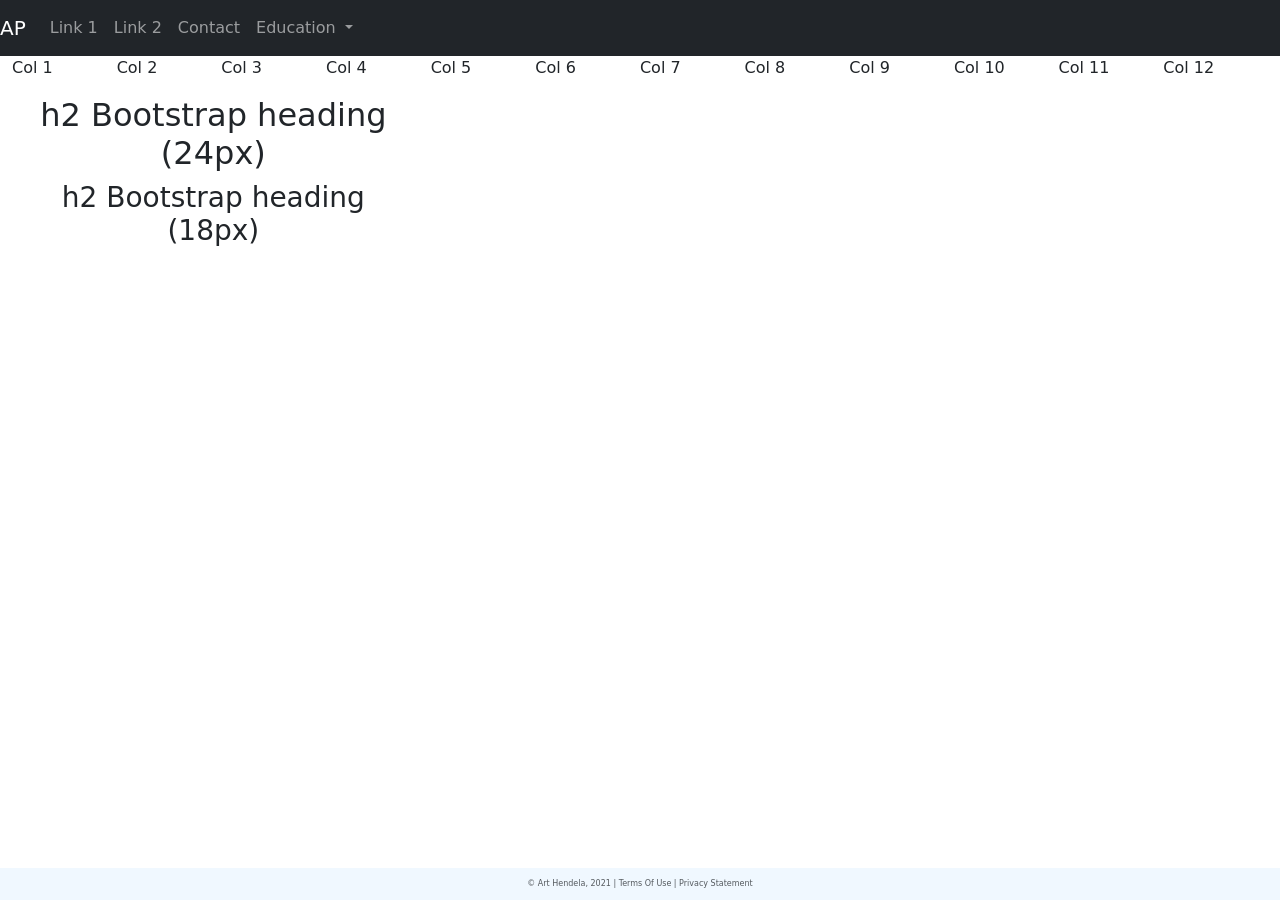
==== index.html @ bb59c8c0 "bootstrap initialized" ====
<!DOCTYPE html>
<html lang="en">
<head>
    <meta charset="UTF-8">
    <title>My First Bootstrap Page</title>
    <!-- CSS only -->
    <link href="https://cdn.jsdelivr.net/npm/bootstrap@5.0.2/dist/css/bootstrap.min.css"
          rel="stylesheet"
          integrity="sha384-EVSTQN3/azprG1Anm3QDgpJLIm9Nao0Yz1ztcQTwFspd3yD65VohhpuuCOmLASjC"
          crossorigin="anonymous">
    <link href="css/main.css" rel="stylesheet">

</head>
<body>
<div class="container-fluid">
    <div class="row">
            <nav class="navbar navbar-expand-md
                    justify-content-start
                    bg-dark navbar-dark
                    col-12">

                <!-- Brand -->
                <a class="navbar-brand" href="#">AP</a>
                <!-- Responsive Button for the smaller menu -->
                <button class="navbar-toggler" type="button"
                        data-bs-toggle="collapse" data-bs-target="#collapsibleNavbar">
                    <span class="navbar-toggler-icon"></span>
                </button>
                <div class="collapse navbar-collapse" id="collapsibleNavbar">
                    <ul class="navbar-nav">
                        <!-- Links -->
                        <li class="nav-item">
                            <a class="nav-link" href="#">Link 1</a>
                        </li>
                        <li class="nav-item">
                            <a class="nav-link" href="#">Link 2</a>
                        </li>
                        <li class="nav-item">
                            <a class="nav-link" href="#">Contact</a>
                        </li>

                        <!-- Dropdown -->
                        <li class="nav-item dropdown">
                            <a class="nav-link dropdown-toggle" href="#" id="navbardrop"
                               data-toggle="dropdown" role="button" data-bs-toggle="dropdown" aria-expanded="false">
                                Education
                            </a>
                            <div class="dropdown-menu">
                                <a class="dropdown-item" href="#">Link 1</a>
                                <a class="dropdown-item" href="#">Link 2</a>
                                <a class="dropdown-item" href="#">Link 3</a>
                                <a class="dropdown-item" href="#">Link 4</a>
                            </div>
                        </li>
                    </ul>
                </div>
            </nav>
        <div class="row">
        <p class="col-1">Col 1</p>
        <p class="col-1">Col 2</p>
        <p class="col-1">Col 3</p>
        <p class="col-1">Col 4</p>
        <p class="col-1">Col 5</p>
        <p class="col-1">Col 6</p>
        <p class="col-1">Col 7</p>
        <p class="col-1">Col 8</p>
        <p class="col-1">Col 9</p>
        <p class="col-1">Col 10</p>
        <p class="col-1">Col 11</p>
        <p class="col-1">Col 12</p>
        </div>
    <div class="col-sm-4  text-center">
        <h2>h2 Bootstrap heading (24px)</h2>
        <h3>h2 Bootstrap heading (18px)</h3>
    </div>
</div>
 <footer class="footer page-footer font-small ">
     <div class="container">
        <div class="row">
            <span class="text-muted">&copy; Art Hendela, 2021 |  Terms Of Use  |  Privacy Statement</span>
        </div>
     </div>
  </footer>
</div>


    <!-- Javascript Bundle with Popper -->
<script src="https://cdn.jsdelivr.net/npm/bootstrap@5.0.2/dist/js/bootstrap.bundle.min.js"
        integrity="sha384-MrcW6ZMFYlzcLA8Nl+NtUVF0sA7MsXsP1UyJoMp4YLEuNSfAP+JcXn/tWtIaxVXM"
        crossorigin="anonymous">
</script>

</body>
</html>
---- css/main.css ----
.footer {
    position: fixed;
    left: 0;
    bottom: 0;
    width: 100%;
    background-color: aliceblue;
    color: white;
    text-align: center;
    padding: 10px;
    font-size: 0.5rem;
}
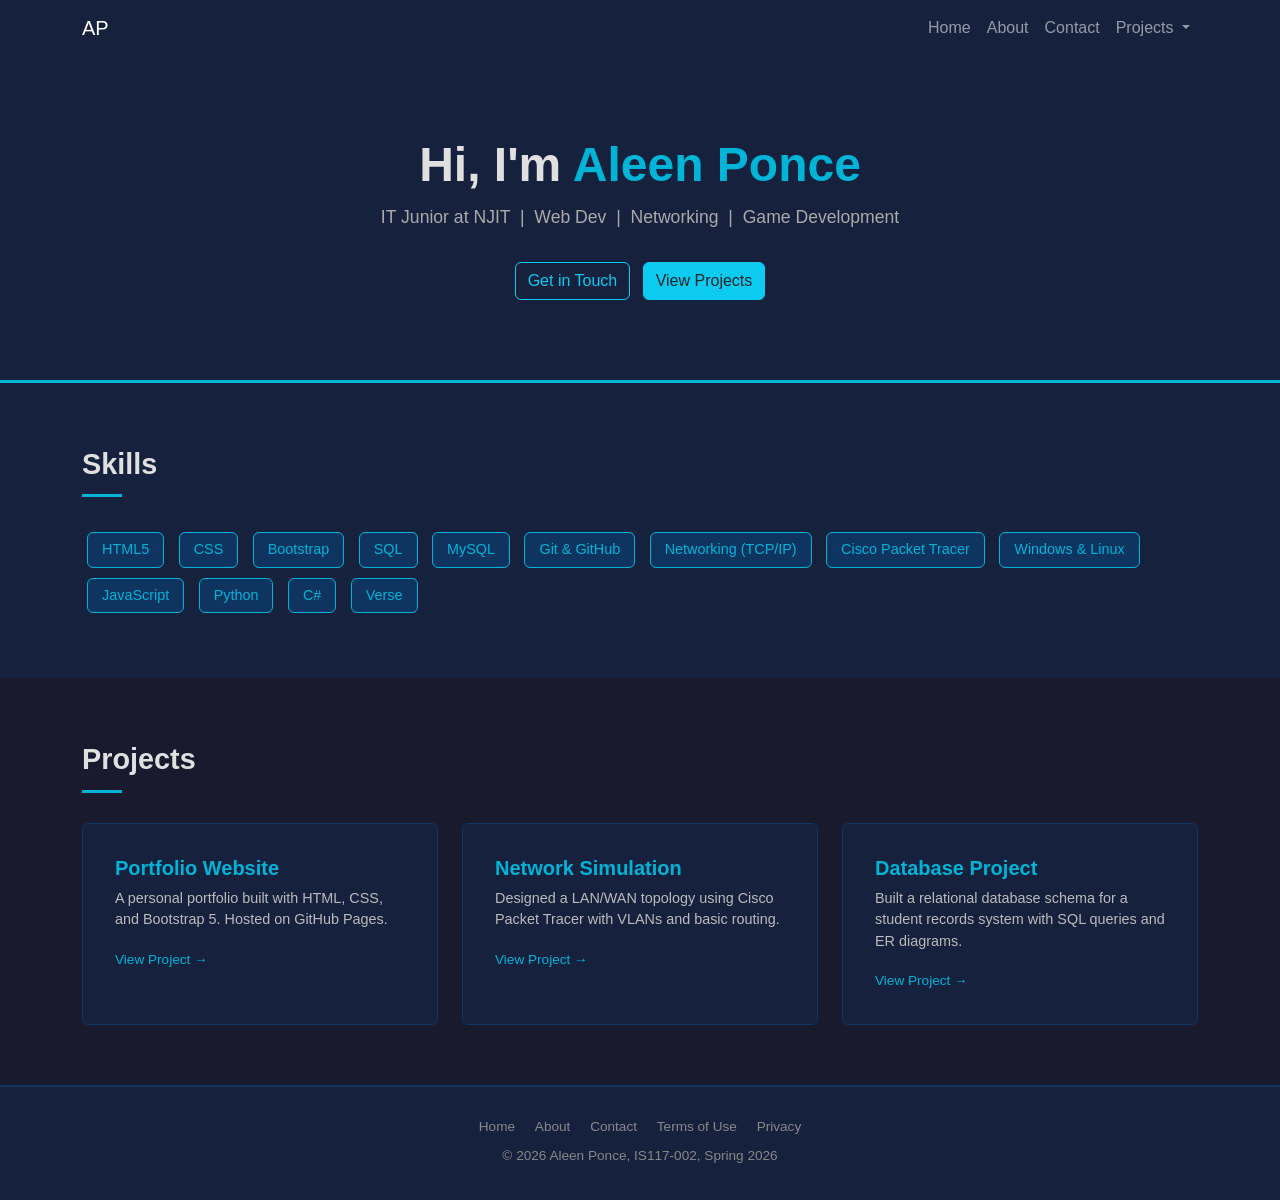
==== commit ce3db5ed: "Merge pull request #1 from ajp13r/features Pages setup" ====
--- a/index.html
+++ b/index.html
@@ -1,94 +1,142 @@
 <!DOCTYPE html>
 <html lang="en">
+
 <head>
     <meta charset="UTF-8">
-    <title>My First Bootstrap Page</title>
+    <title>Aleen Ponce</title>
     <!-- CSS only -->
-    <link href="https://cdn.jsdelivr.net/npm/bootstrap@5.0.2/dist/css/bootstrap.min.css"
-          rel="stylesheet"
-          integrity="sha384-EVSTQN3/azprG1Anm3QDgpJLIm9Nao0Yz1ztcQTwFspd3yD65VohhpuuCOmLASjC"
-          crossorigin="anonymous">
+    <link href="https://cdn.jsdelivr.net/npm/bootstrap@5.0.2/dist/css/bootstrap.min.css" rel="stylesheet"
+        integrity="sha384-EVSTQN3/azprG1Anm3QDgpJLIm9Nao0Yz1ztcQTwFspd3yD65VohhpuuCOmLASjC" crossorigin="anonymous">
     <link href="css/main.css" rel="stylesheet">
+</head>
 
-</head>
 <body>
-<div class="container-fluid">
-    <div class="row">
-            <nav class="navbar navbar-expand-md
-                    justify-content-start
-                    bg-dark navbar-dark
-                    col-12">
+    <nav class="navbar navbar-expand-md navbar-dark">
+        <div class="container">
+            <a class="navbar-brand" href="index.html">AP</a>
 
-                <!-- Brand -->
-                <a class="navbar-brand" href="#">AP</a>
-                <!-- Responsive Button for the smaller menu -->
-                <button class="navbar-toggler" type="button"
-                        data-bs-toggle="collapse" data-bs-target="#collapsibleNavbar">
-                    <span class="navbar-toggler-icon"></span>
-                </button>
-                <div class="collapse navbar-collapse" id="collapsibleNavbar">
-                    <ul class="navbar-nav">
-                        <!-- Links -->
-                        <li class="nav-item">
-                            <a class="nav-link" href="#">Link 1</a>
-                        </li>
-                        <li class="nav-item">
-                            <a class="nav-link" href="#">Link 2</a>
-                        </li>
-                        <li class="nav-item">
-                            <a class="nav-link" href="#">Contact</a>
-                        </li>
+            <button class="navbar-toggler" type="button" data-bs-toggle="collapse" data-bs-target="#collapsibleNavbar">
+                <span class="navbar-toggler-icon"></span>
+            </button>
 
-                        <!-- Dropdown -->
-                        <li class="nav-item dropdown">
-                            <a class="nav-link dropdown-toggle" href="#" id="navbardrop"
-                               data-toggle="dropdown" role="button" data-bs-toggle="dropdown" aria-expanded="false">
-                                Education
-                            </a>
-                            <div class="dropdown-menu">
-                                <a class="dropdown-item" href="#">Link 1</a>
-                                <a class="dropdown-item" href="#">Link 2</a>
-                                <a class="dropdown-item" href="#">Link 3</a>
-                                <a class="dropdown-item" href="#">Link 4</a>
-                            </div>
-                        </li>
-                    </ul>
+            <div class="collapse navbar-collapse" id="collapsibleNavbar">
+                <ul class="navbar-nav ms-auto">
+                    <li class="nav-item">
+                        <a class="nav-link" href="index.html">Home</a>
+                    </li>
+                    <li class="nav-item">
+                        <a class="nav-link" href="about.html">About</a>
+                    </li>
+                    <li class="nav-item">
+                        <a class="nav-link" href="contact.html">Contact</a>
+                    </li>
+                    <!-- Dropdown -->
+                    <li class="nav-item dropdown">
+                        <a class="nav-link dropdown-toggle" href="#" role="button" data-bs-toggle="dropdown"
+                            aria-expanded="false">
+                            Projects
+                        </a>
+                        <ul class="dropdown-menu dropdown-menu-dark">
+                            <li><a class="dropdown-item" href="projects/web-dev.html">Web Development</a></li>
+                            <li><a class="dropdown-item" href="projects/networking.html">Networking</a></li>
+                            <li><a class="dropdown-item" href="projects/databases.html">Game Development</a></li>
+                        </ul>
+                    </li>
+                </ul>
+            </div>
+        </div>
+    </nav>
+
+    <div class="hero">
+        <div class="container">
+            <h1>Hi, I'm <span>Aleen Ponce</span></h1>
+            <p>IT Junior at NJIT &nbsp;|&nbsp; Web Dev &nbsp;|&nbsp; Networking &nbsp;|&nbsp; Game Development</p>
+            <a href="contact.html" class="btn btn-outline-info mt-3">Get in Touch</a>
+            <a href="#projects" class="btn btn-info mt-3 ms-2 text-dark">View Projects</a>
+        </div>
+    </div>
+
+    <section class="skills-section" id="skills">
+        <div class="container">
+            <div class="section-title">Skills</div>
+            <div class="title-underline"></div>
+            <div>
+                <span class="skill-badge">HTML5</span>
+                <span class="skill-badge">CSS</span>
+                <span class="skill-badge">Bootstrap</span>
+                <span class="skill-badge">SQL</span>
+                <span class="skill-badge">MySQL</span>
+                <span class="skill-badge">Git & GitHub</span>
+                <span class="skill-badge">Networking (TCP/IP)</span>
+                <span class="skill-badge">Cisco Packet Tracer</span>
+                <span class="skill-badge">Windows & Linux</span>
+                <span class="skill-badge">JavaScript</span>
+                <span class="skill-badge">Python</span>
+                <span class="skill-badge">C#</span>
+                <span class="skill-badge">Verse</span>
+            </div>
+        </div>
+    </section>
+
+    <section class="projects-section" id="projects">
+        <div class="container">
+            <div class="section-title">Projects</div>
+            <div class="title-underline"></div>
+            <div class="row g-4">
+
+                <div class="col-md-4">
+                    <div class="card p-3">
+                        <div class="card-body">
+                            <h5 class="card-title">Portfolio Website</h5>
+                            <p class="card-text">A personal portfolio built with HTML, CSS, and Bootstrap 5. Hosted on
+                                GitHub Pages.</p>
+                            <a href="projects/web-dev.html">View Project →</a>
+                        </div>
+                    </div>
                 </div>
-            </nav>
-        <div class="row">
-        <p class="col-1">Col 1</p>
-        <p class="col-1">Col 2</p>
-        <p class="col-1">Col 3</p>
-        <p class="col-1">Col 4</p>
-        <p class="col-1">Col 5</p>
-        <p class="col-1">Col 6</p>
-        <p class="col-1">Col 7</p>
-        <p class="col-1">Col 8</p>
-        <p class="col-1">Col 9</p>
-        <p class="col-1">Col 10</p>
-        <p class="col-1">Col 11</p>
-        <p class="col-1">Col 12</p>
+
+                <div class="col-md-4">
+                    <div class="card p-3">
+                        <div class="card-body">
+                            <h5 class="card-title">Network Simulation</h5>
+                            <p class="card-text">Designed a LAN/WAN topology using Cisco Packet Tracer with VLANs and
+                                basic routing.</p>
+                            <a href="projects/networking.html">View Project →</a>
+                        </div>
+                    </div>
+                </div>
+
+                <div class="col-md-4">
+                    <div class="card p-3">
+                        <div class="card-body">
+                            <h5 class="card-title">Database Project</h5>
+                            <p class="card-text">Built a relational database schema for a student records system with
+                                SQL queries and ER diagrams.</p>
+                            <a href="projects/databases.html">View Project →</a>
+                        </div>
+                    </div>
+                </div>
+
+            </div>
         </div>
-    <div class="col-sm-4  text-center">
-        <h2>h2 Bootstrap heading (24px)</h2>
-        <h3>h2 Bootstrap heading (18px)</h3>
-    </div>
-</div>
- <footer class="footer page-footer font-small ">
-     <div class="container">
-        <div class="row">
-            <span class="text-muted">&copy; Art Hendela, 2021 |  Terms Of Use  |  Privacy Statement</span>
+    </section>
+
+    <footer>
+        <div class="container text-center">
+            <div class="mb-2">
+                <a href="index.html">Home</a>
+                <a href="about.html">About</a>
+                <a href="contact.html">Contact</a>
+                <a href="#">Terms of Use</a>
+                <a href="#">Privacy</a>
+            </div>
+            <p class="mb-1">&copy; 2026 Aleen Ponce, IS117-002, Spring 2026</p>
         </div>
-     </div>
-  </footer>
-</div>
-
+    </footer>
 
     <!-- Javascript Bundle with Popper -->
-<script src="https://cdn.jsdelivr.net/npm/bootstrap@5.0.2/dist/js/bootstrap.bundle.min.js"
-        integrity="sha384-MrcW6ZMFYlzcLA8Nl+NtUVF0sA7MsXsP1UyJoMp4YLEuNSfAP+JcXn/tWtIaxVXM"
-        crossorigin="anonymous">
-</script>
-
+    <script src="https://cdn.jsdelivr.net/npm/bootstrap@5.0.2/dist/js/bootstrap.bundle.min.js"
+        integrity="sha384-MrcW6ZMFYlzcLA8Nl+NtUVF0sA7MsXsP1UyJoMp4YLEuNSfAP+JcXn/tWtIaxVXM" crossorigin="anonymous">
+        </script>
 </body>
 </html>
--- a/css/main.css
+++ b/css/main.css
@@ -1,11 +1,170 @@
-.footer {
-    position: fixed;
-    left: 0;
-    bottom: 0;
-    width: 100%;
-    background-color: aliceblue;
-    color: white;
+/* DEVELOPER: Aleen Ponce, IS117-002, Spring 2026 */
+
+body {
+    background-color: #1a1a2e;
+    color: #e0e0e0;
+    font-family: Arial, sans-serif;
+}
+
+.navbar {
+    background-color: #16213e !important;
+}
+
+.nav-link:hover {
+    color: #00b4d8 !important;
+}
+
+.section-title {
+    font-size: 1.8rem;
+    font-weight: bold;
+    margin-bottom: 8px;
+}
+
+.title-underline {
+    width: 40px;
+    height: 3px;
+    background-color: #00b4d8;
+    margin-bottom: 30px;
+}
+
+footer {
+    background-color: #16213e;
+    border-top: 2px solid #0f3460;
+    padding: 30px 0;
+    font-size: 0.85rem;
+    color: #888;
+}
+
+footer a {
+    color: #888;
+    text-decoration: none;
+    margin: 0 8px;
+}
+
+footer a:hover {
+    color: #00b4d8;
+}
+
+.hero {
+    background-color: #16213e;
+    padding: 80px 0;
     text-align: center;
-    padding: 10px;
-    font-size: 0.5rem;
+    border-bottom: 3px solid #00b4d8;
 }
+
+.hero h1 {
+    font-size: 3rem;
+    font-weight: bold;
+}
+
+.hero h1 span {
+    color: #00b4d8;
+}
+
+.hero p {
+    color: #aaa;
+    font-size: 1.1rem;
+    margin-top: 10px;
+}
+
+.about-section {
+    padding: 60px 0;
+    background-color: #1a1a2e;
+}
+
+.about-section p {
+    color: #bbb;
+    font-size: 1rem;
+    line-height: 1.8;
+}
+
+.skills-section {
+    padding: 60px 0;
+    background-color: #16213e;
+}
+
+.skill-badge {
+    display: inline-block;
+    background-color: #0f3460;
+    color: #00b4d8;
+    border: 1px solid #00b4d8;
+    border-radius: 6px;
+    padding: 6px 14px;
+    margin: 5px;
+    font-size: 0.9rem;
+}
+
+.projects-section {
+    padding: 60px 0;
+    background-color: #1a1a2e;
+}
+
+.card {
+    background-color: #16213e;
+    border: 1px solid #0f3460;
+    color: #e0e0e0;
+    height: 100%;
+}
+
+.card-title {
+    color: #00b4d8;
+    font-weight: bold;
+}
+
+.card-text {
+    color: #bbb;
+    font-size: 0.9rem;
+}
+
+.card a {
+    color: #00b4d8;
+    font-size: 0.85rem;
+    text-decoration: none;
+}
+
+.card a:hover {
+    text-decoration: underline;
+}
+
+.page-header {
+    background-color: #16213e;
+    padding: 40px 0;
+    border-bottom: 3px solid #00b4d8;
+    text-align: center;
+}
+
+.page-header h1 {
+    font-size: 2rem;
+    font-weight: bold;
+}
+
+.page-header p {
+    color: #aaa;
+    font-size: 1rem;
+}
+
+.contact-section {
+    padding: 60px 0;
+}
+
+.form-label {
+    color: #ccc;
+    font-size: 0.95rem;
+}
+
+.form-control {
+    background-color: #16213e;
+    border: 1px solid #0f3460;
+    color: #e0e0e0;
+}
+
+.form-control:focus {
+    background-color: #16213e;
+    border-color: #00b4d8;
+    color: #e0e0e0;
+    box-shadow: 0 0 0 0.2rem rgba(0, 180, 216, 0.2);
+}
+
+.form-check-label {
+    color: #ccc;
+}
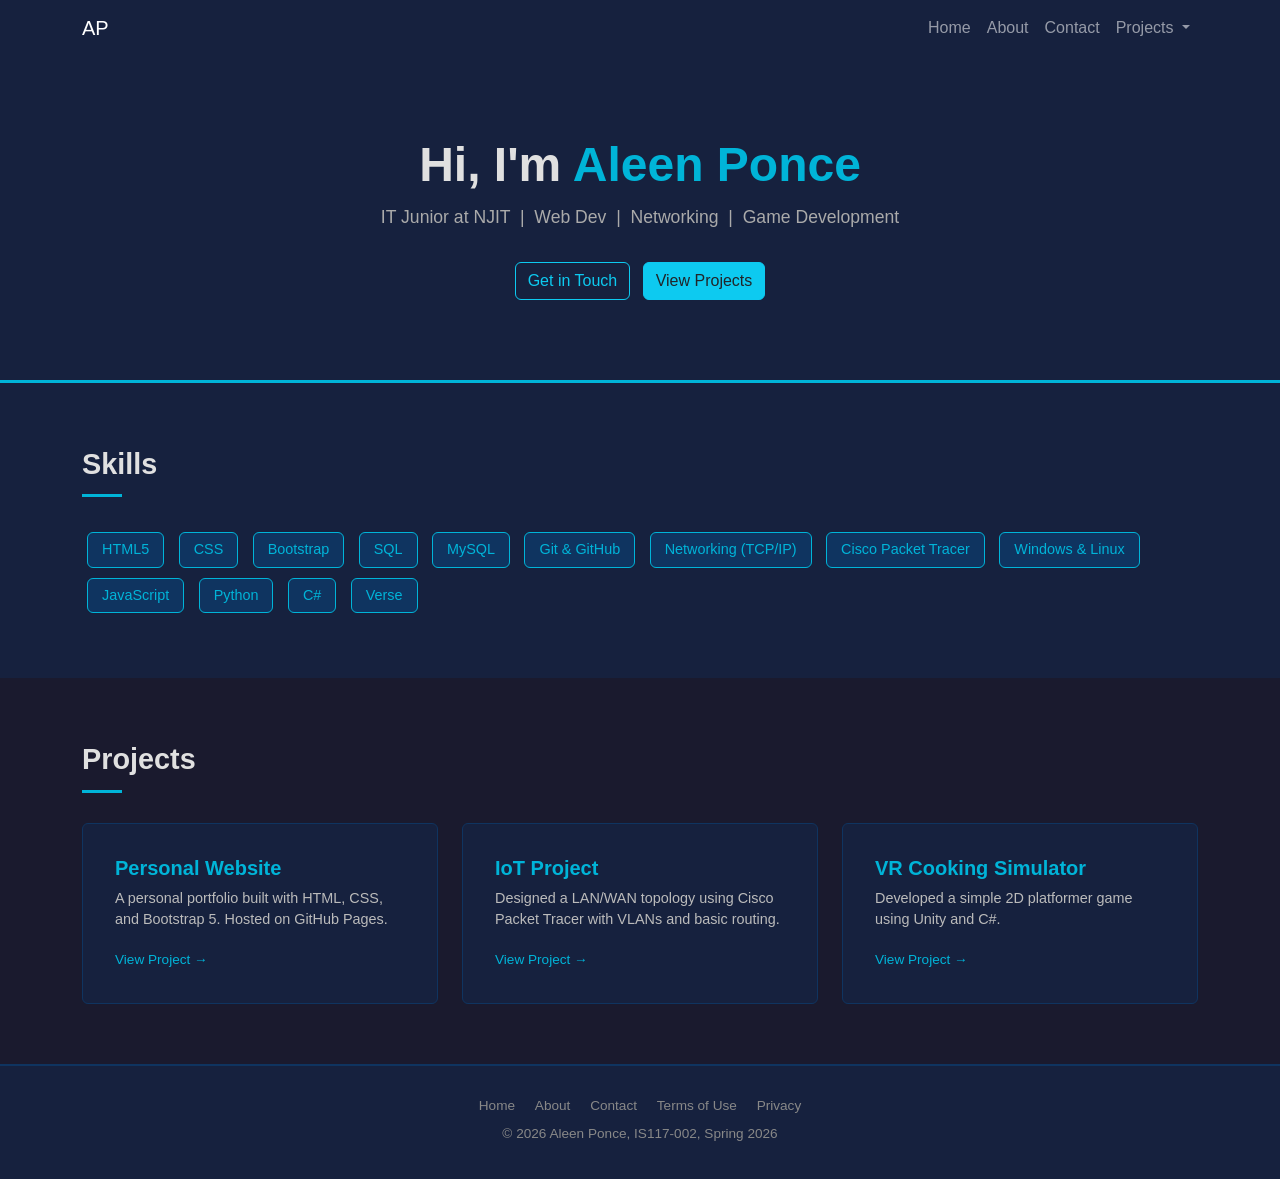
==== commit 6bbb8ec4: "project pages setup" ====
--- a/index.html
+++ b/index.html
@@ -37,9 +37,9 @@
                             Projects
                         </a>
                         <ul class="dropdown-menu dropdown-menu-dark">
-                            <li><a class="dropdown-item" href="projects/web-dev.html">Web Development</a></li>
-                            <li><a class="dropdown-item" href="projects/networking.html">Networking</a></li>
-                            <li><a class="dropdown-item" href="projects/databases.html">Game Development</a></li>
+                            <li><a class="dropdown-item" href="web.html">Web</a></li>
+                            <li><a class="dropdown-item" href="networking.html">IoT</a></li>
+                            <li><a class="dropdown-item" href="game.html">Game</a></li>
                         </ul>
                     </li>
                 </ul>
@@ -87,10 +87,10 @@
                 <div class="col-md-4">
                     <div class="card p-3">
                         <div class="card-body">
-                            <h5 class="card-title">Portfolio Website</h5>
+                            <h5 class="card-title">Personal Website</h5>
                             <p class="card-text">A personal portfolio built with HTML, CSS, and Bootstrap 5. Hosted on
                                 GitHub Pages.</p>
-                            <a href="projects/web-dev.html">View Project →</a>
+                            <a href="web.html">View Project →</a>
                         </div>
                     </div>
                 </div>
@@ -98,10 +98,10 @@
                 <div class="col-md-4">
                     <div class="card p-3">
                         <div class="card-body">
-                            <h5 class="card-title">Network Simulation</h5>
+                            <h5 class="card-title">IoT Project</h5>
                             <p class="card-text">Designed a LAN/WAN topology using Cisco Packet Tracer with VLANs and
                                 basic routing.</p>
-                            <a href="projects/networking.html">View Project →</a>
+                            <a href="networking.html">View Project →</a>
                         </div>
                     </div>
                 </div>
@@ -109,10 +109,9 @@
                 <div class="col-md-4">
                     <div class="card p-3">
                         <div class="card-body">
-                            <h5 class="card-title">Database Project</h5>
-                            <p class="card-text">Built a relational database schema for a student records system with
-                                SQL queries and ER diagrams.</p>
-                            <a href="projects/databases.html">View Project →</a>
+                            <h5 class="card-title">VR Cooking Simulator</h5>
+                            <p class="card-text">Developed a simple 2D platformer game using Unity and C#.</p>
+                            <a href="game.html">View Project →</a>
                         </div>
                     </div>
                 </div>
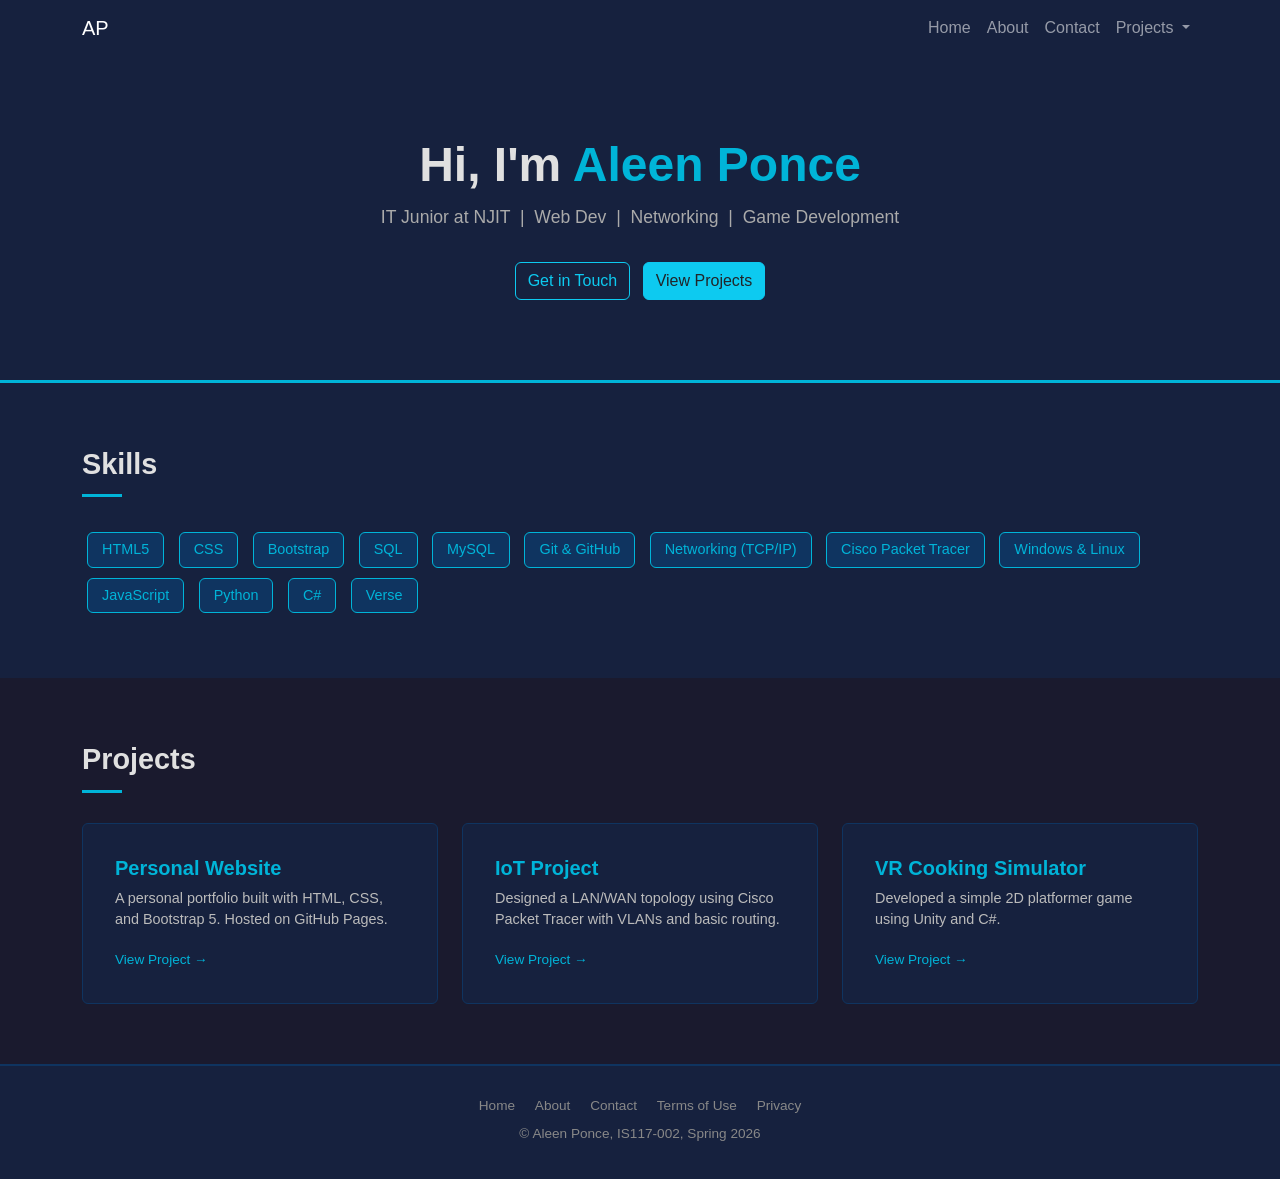
==== commit 9894d051: "project pages updated" ====
--- a/index.html
+++ b/index.html
@@ -129,7 +129,7 @@
                 <a href="#">Terms of Use</a>
                 <a href="#">Privacy</a>
             </div>
-            <p class="mb-1">&copy; 2026 Aleen Ponce, IS117-002, Spring 2026</p>
+            <p class="mb-1">&copy; Aleen Ponce, IS117-002, Spring 2026</p>
         </div>
     </footer>
 
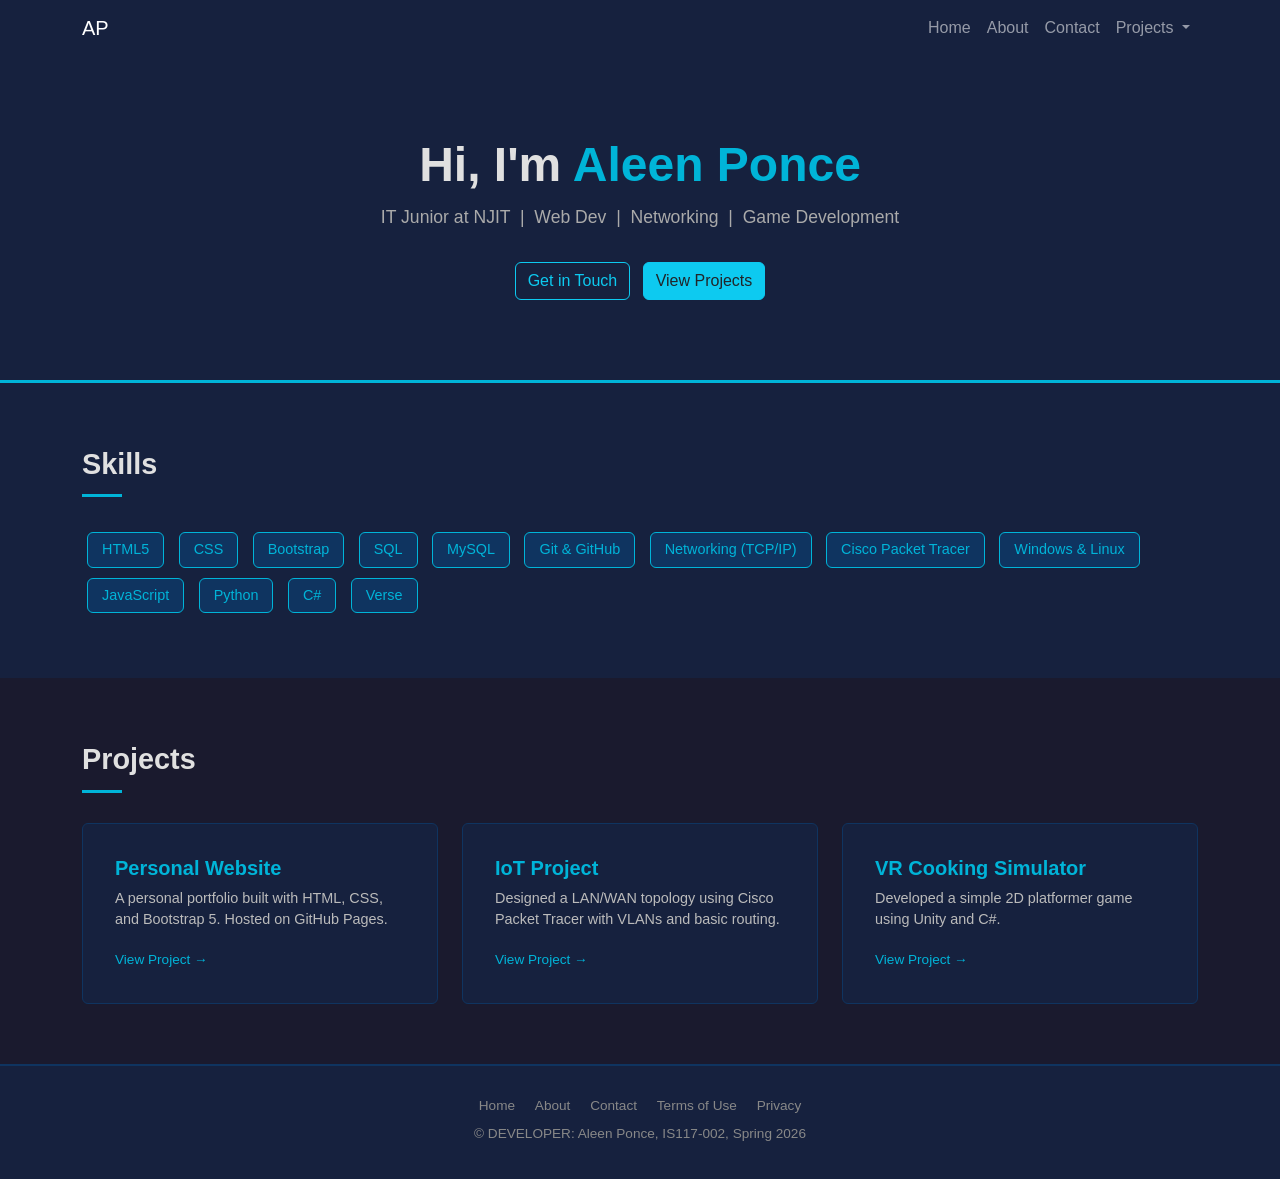
==== commit e88d9b7f: "missing main element in html files" ====
--- a/index.html
+++ b/index.html
@@ -3,7 +3,7 @@
 
 <head>
     <meta charset="UTF-8">
-    <title>Aleen Ponce</title>
+    <title>Home</title>
     <!-- CSS only -->
     <link href="https://cdn.jsdelivr.net/npm/bootstrap@5.0.2/dist/css/bootstrap.min.css" rel="stylesheet"
         integrity="sha384-EVSTQN3/azprG1Anm3QDgpJLIm9Nao0Yz1ztcQTwFspd3yD65VohhpuuCOmLASjC" crossorigin="anonymous">
@@ -46,80 +46,82 @@
             </div>
         </div>
     </nav>
-
-    <div class="hero">
-        <div class="container">
-            <h1>Hi, I'm <span>Aleen Ponce</span></h1>
-            <p>IT Junior at NJIT &nbsp;|&nbsp; Web Dev &nbsp;|&nbsp; Networking &nbsp;|&nbsp; Game Development</p>
-            <a href="contact.html" class="btn btn-outline-info mt-3">Get in Touch</a>
-            <a href="#projects" class="btn btn-info mt-3 ms-2 text-dark">View Projects</a>
-        </div>
-    </div>
-
-    <section class="skills-section" id="skills">
-        <div class="container">
-            <div class="section-title">Skills</div>
-            <div class="title-underline"></div>
-            <div>
-                <span class="skill-badge">HTML5</span>
-                <span class="skill-badge">CSS</span>
-                <span class="skill-badge">Bootstrap</span>
-                <span class="skill-badge">SQL</span>
-                <span class="skill-badge">MySQL</span>
-                <span class="skill-badge">Git & GitHub</span>
-                <span class="skill-badge">Networking (TCP/IP)</span>
-                <span class="skill-badge">Cisco Packet Tracer</span>
-                <span class="skill-badge">Windows & Linux</span>
-                <span class="skill-badge">JavaScript</span>
-                <span class="skill-badge">Python</span>
-                <span class="skill-badge">C#</span>
-                <span class="skill-badge">Verse</span>
+    <main>
+        <div class="hero">
+            <div class="container">
+                <h1>Hi, I'm <span>Aleen Ponce</span></h1>
+                <p>IT Junior at NJIT &nbsp;|&nbsp; Web Dev &nbsp;|&nbsp; Networking &nbsp;|&nbsp; Game Development</p>
+                <a href="contact.html" class="btn btn-outline-info mt-3">Get in Touch</a>
+                <a href="#projects" class="btn btn-info mt-3 ms-2 text-dark">View Projects</a>
             </div>
         </div>
-    </section>
 
-    <section class="projects-section" id="projects">
-        <div class="container">
-            <div class="section-title">Projects</div>
-            <div class="title-underline"></div>
-            <div class="row g-4">
+        <section class="skills-section" id="skills">
+            <div class="container">
+                <div class="section-title">Skills</div>
+                <div class="title-underline"></div>
+                <div>
+                    <span class="skill-badge">HTML5</span>
+                    <span class="skill-badge">CSS</span>
+                    <span class="skill-badge">Bootstrap</span>
+                    <span class="skill-badge">SQL</span>
+                    <span class="skill-badge">MySQL</span>
+                    <span class="skill-badge">Git & GitHub</span>
+                    <span class="skill-badge">Networking (TCP/IP)</span>
+                    <span class="skill-badge">Cisco Packet Tracer</span>
+                    <span class="skill-badge">Windows & Linux</span>
+                    <span class="skill-badge">JavaScript</span>
+                    <span class="skill-badge">Python</span>
+                    <span class="skill-badge">C#</span>
+                    <span class="skill-badge">Verse</span>
+                </div>
+            </div>
+        </section>
 
-                <div class="col-md-4">
-                    <div class="card p-3">
-                        <div class="card-body">
-                            <h5 class="card-title">Personal Website</h5>
-                            <p class="card-text">A personal portfolio built with HTML, CSS, and Bootstrap 5. Hosted on
-                                GitHub Pages.</p>
-                            <a href="web.html">View Project →</a>
+        <section class="projects-section" id="projects">
+            <div class="container">
+                <div class="section-title">Projects</div>
+                <div class="title-underline"></div>
+                <div class="row g-4">
+
+                    <div class="col-md-4">
+                        <div class="card p-3">
+                            <div class="card-body">
+                                <h5 class="card-title">Personal Website</h5>
+                                <p class="card-text">A personal portfolio built with HTML, CSS, and Bootstrap 5. Hosted
+                                    on
+                                    GitHub Pages.</p>
+                                <a href="web.html">View Project →</a>
+                            </div>
                         </div>
                     </div>
-                </div>
 
-                <div class="col-md-4">
-                    <div class="card p-3">
-                        <div class="card-body">
-                            <h5 class="card-title">IoT Project</h5>
-                            <p class="card-text">Designed a LAN/WAN topology using Cisco Packet Tracer with VLANs and
-                                basic routing.</p>
-                            <a href="networking.html">View Project →</a>
+                    <div class="col-md-4">
+                        <div class="card p-3">
+                            <div class="card-body">
+                                <h5 class="card-title">IoT Project</h5>
+                                <p class="card-text">Designed a LAN/WAN topology using Cisco Packet Tracer with VLANs
+                                    and
+                                    basic routing.</p>
+                                <a href="networking.html">View Project →</a>
+                            </div>
                         </div>
                     </div>
-                </div>
 
-                <div class="col-md-4">
-                    <div class="card p-3">
-                        <div class="card-body">
-                            <h5 class="card-title">VR Cooking Simulator</h5>
-                            <p class="card-text">Developed a simple 2D platformer game using Unity and C#.</p>
-                            <a href="game.html">View Project →</a>
+                    <div class="col-md-4">
+                        <div class="card p-3">
+                            <div class="card-body">
+                                <h5 class="card-title">VR Cooking Simulator</h5>
+                                <p class="card-text">Developed a simple 2D platformer game using Unity and C#.</p>
+                                <a href="game.html">View Project →</a>
+                            </div>
                         </div>
                     </div>
+
                 </div>
-
             </div>
-        </div>
-    </section>
-
+        </section>
+    </main>
     <footer>
         <div class="container text-center">
             <div class="mb-2">
@@ -129,7 +131,7 @@
                 <a href="#">Terms of Use</a>
                 <a href="#">Privacy</a>
             </div>
-            <p class="mb-1">&copy; Aleen Ponce, IS117-002, Spring 2026</p>
+            <p class="mb-1">&copy; DEVELOPER: Aleen Ponce, IS117-002, Spring 2026</p>
         </div>
     </footer>
 
@@ -138,4 +140,5 @@
         integrity="sha384-MrcW6ZMFYlzcLA8Nl+NtUVF0sA7MsXsP1UyJoMp4YLEuNSfAP+JcXn/tWtIaxVXM" crossorigin="anonymous">
         </script>
 </body>
+
 </html>
--- a/css/main.css
+++ b/css/main.css
@@ -1,9 +1,74 @@
 /* DEVELOPER: Aleen Ponce, IS117-002, Spring 2026 */
+
+html {
+    height: 100%;
+}
 
 body {
     background-color: #1a1a2e;
     color: #e0e0e0;
     font-family: Arial, sans-serif;
+    font-size: 16px;
+    display: flex;
+    flex-direction: column;
+    min-height: 100vh;
+}
+
+main {
+    flex: 1;
+}
+
+section {
+    float: left;
+    width: 100%;
+    clear: both;
+}
+
+aside {
+    float: left;
+    width: 100%;
+    clear: both;
+}
+
+@media (max-width: 575px) {
+    body {
+        font-size: 14px;
+    }
+
+    .hero h1 {
+        font-size: 2rem;
+    }
+
+    .hero p {
+        font-size: 0.95rem;
+    }
+
+    .section-title {
+        font-size: 1.4rem;
+    }
+
+    .page-header h1 {
+        font-size: 1.5rem;
+    }
+
+    .page-header p {
+        font-size: 0.9rem;
+    }
+
+    .skill-badge {
+        font-size: 0.8rem;
+        padding: 5px 10px;
+    }
+}
+
+@media (min-width: 576px) and (max-width: 768px) {
+    .hero h1 {
+        font-size: 2.4rem;
+    }
+
+    .section-title {
+        font-size: 1.6rem;
+    }
 }
 
 .navbar {
@@ -33,6 +98,7 @@
     padding: 30px 0;
     font-size: 0.85rem;
     color: #888;
+    margin-top: auto;
 }
 
 footer a {
@@ -167,4 +233,9 @@
 
 .form-check-label {
     color: #ccc;
+}
+
+img {
+    max-width: 100%;
+    height: auto;
 }
